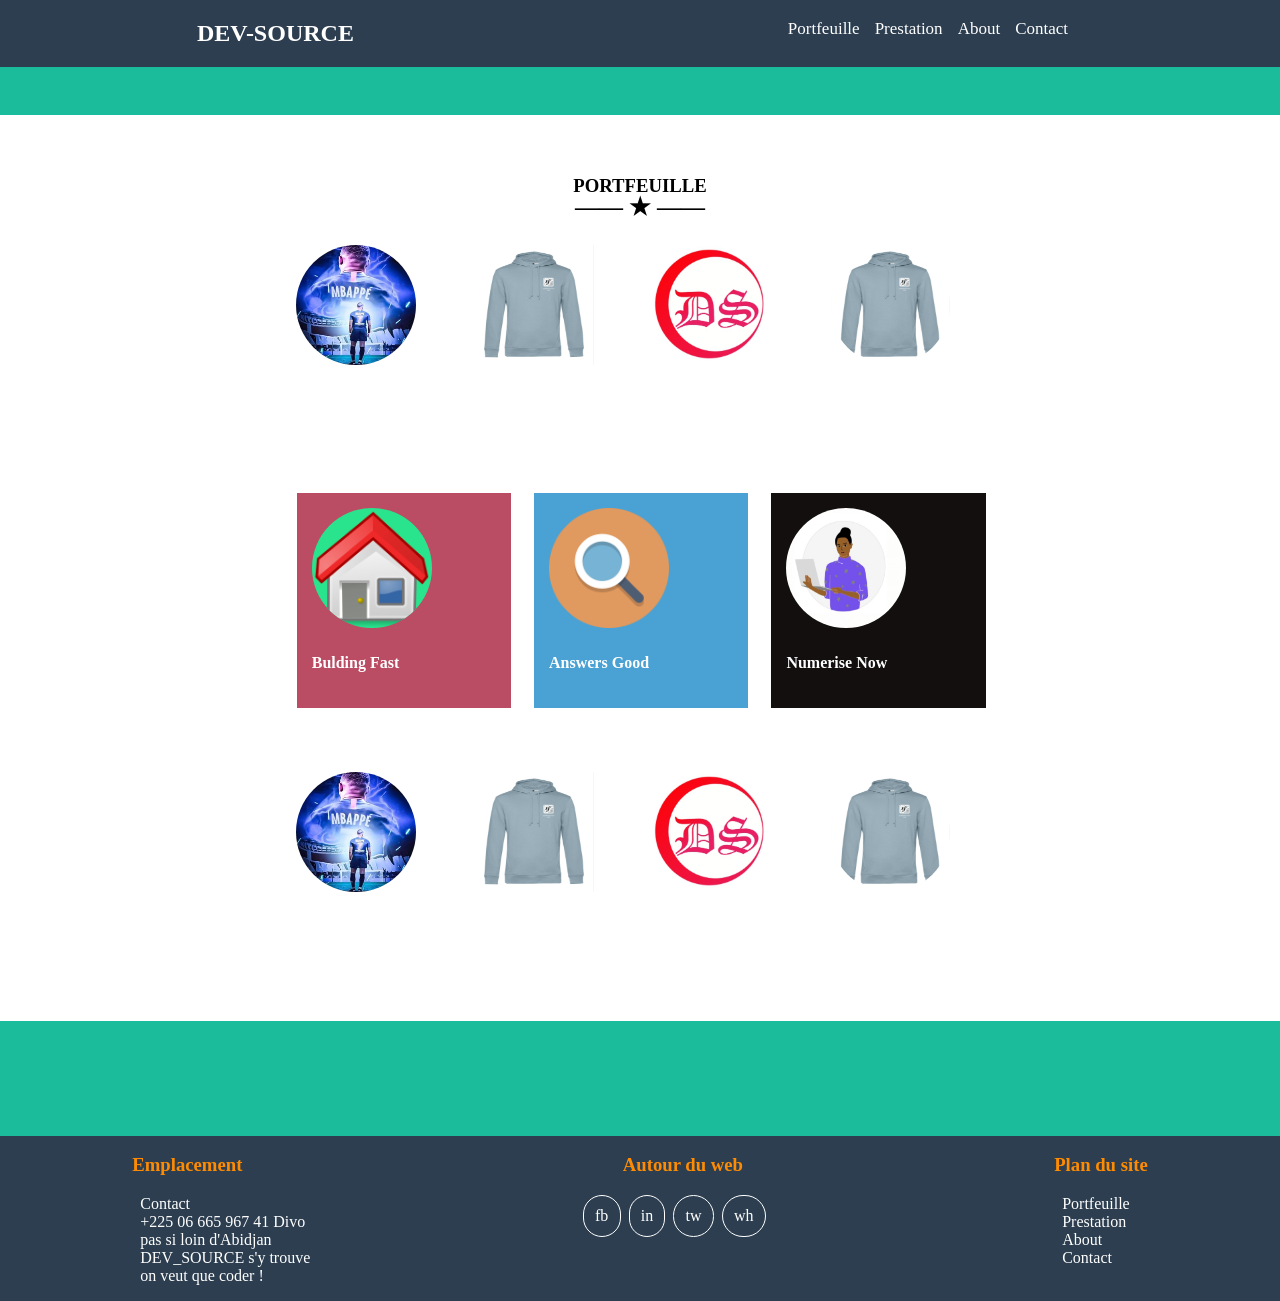
==== portfolio/dev-source/index.html @ d0386dce "add dev-source projet and clock in CIDABALI" ====
<!DOCTYPE html>
<html lang="en">

<head>
    <meta charset="UTF-8">
    <meta http-equiv="X-UA-Compatible" content="IE=edge">
    <meta name="viewport" content="width=device-width, initial-scale=1.0">
    <title>DEV-SOURCE</title>
    <link rel="stylesheet" href="style.css">
</head>

<body>
    <header>
        <h2>DEV-SOURCE</h2>
        <ul>
            <li>Portfeuille</li>
            <li>Prestation</li>
            <li>About</li>
            <li>Contact</li>
        </ul>
    </header>
    <aside class="empty__banner"></aside>
    <div class="section__p">
        <h3>PORTFEUILLE</h3>
        <h3 class="etoile"> —— &#9733; —— </h3>
        <!-- <a href="#autour-du-web">Aller à la section autour du web -->

        </a>
    </div>
    <section class="portfeuille__section same">
        <div class="project__four"><img src="images/mbappe.jpg" alt="" class="rounded-img">
            <h4>Mbappe Fans</h4>
        </div>
        <div class="project__six"><img src="images/Sweat.png" alt="">
            <h4> Best Sweat </h4>
        </div>
        <div class="project__five"><img src="images/ds.png" alt="" class="ds rounded-img">
            <h4>DigitalSouag</h4>
        </div>
        <div class="project__six"><img src="images/Sweat.png" alt="" class="rounded-img">
            <h4> Best Sweat </h4>
        </div>
    </section>
    <section class="portfeuille__section same">
        <div class="project__one"><img src="images/home.png" alt="">
            <h4>Bulding Fast</h4>
        </div>
        <div class="project__two"><img src="images/search.png" alt="">
            <h4>Answers Good</h4>
        </div>
        <div class="project__tree"><img src="images/dev_profil.PNG" alt="">
            <h4>Numerise Now</h4>
        </div>
    </section>
    <section class="portfeuille__section">
        <div class="project__four"><img src="images/mbappe.jpg" alt="" class="rounded-img">
            <h4>Mbappe Fans</h4>
        </div>
        <div class="project__six"><img src="images/Sweat.png" alt="">
            <h4> Best Sweat </h4>
        </div>
        <div class="project__five"><img src="images/ds.png" alt="" class="ds">
            <h4>DigitalSouag</h4>
        </div>
        <div class="project__six"><img src="images/Sweat.png" alt="" class="rounded-img">
            <h4> Best Sweat </h4>
        </div>
    </section>

    <aside class="empty__banner"></aside>
    <footer>
        <div>
            <h3>Emplacement</h3>
            <ul>


                <li>Contact</li>
                <li> +225 06 665 967 41 Divo <br>pas si loin d'Abidjan <br> DEV_SOURCE s'y trouve <br> on veut que coder ! </li>
            </ul>
        </div>
        <div>
            <h3 class="second__title" id="autour-du-web">Autour du web</h3>
            <ul class="second__ul">
                <li class="fb">fb</li>
                <li class="in">in</li>
                <li class="tw">tw</li>
                <li class="wh">wh</li>
            </ul>
        </div>
        <div>
            <h3>Plan du site</h3>
            <ul>

                <li>Portfeuille</li>
                <li>Prestation</li>
                <li>About</li>
                <li>Contact</li>
            </ul>
        </div>

    </footer>

</body>

</html>
---- portfolio/dev-source/style.css ----
:root {
    --body-color: ;
    --header__bg: #2C3E50;
    --header__bottom__bg: #1ABC9C;
    --header: white;
    --section__portfolio: white;
    --portfolio__one: #ba4c63;
    --portfolio__two: #3296cfe1;
    --portfolio__tree: #130f0f;
    --portfolio__tree__img_bd: white;
    --portfolio__one_img_bg: #2ae48d;
    --footer: #fff;
    --footer__bg: #2C3E50;
    --footer__title: darkorange;
}

body {
    margin: 0;
    background: var(--body-color);
}

header {
    background: var(--header__bg);
    display: flex;
    justify-content: space-around;
    width: 100%;
    color: var(--header);
    position: fixed;
    /* box-shadow: 0 0 3px 3px white; */
}

header ul {
    list-style: none;
    /* margin-right: 17%; */
    margin-top: 19px;
    display: flex;
    font-size: 17px;
}

header ul li {
    display: inline-flex;
    justify-content: space;
    margin-right: 15px;
}

.empty__banner {
    background: var(--header__bottom__bg);
    padding: 19px;
    padding-bottom: 6rem;
}


/* FIRST SECTION */

.section__p h3 {
    text-align: center;
    margin-top: 60px;
}

.section__p .etoile {
    margin-top: -23px;
    font-size: x-large;
}

.portfeuille__section {
    /* display: flex; */
    justify-content: center;
    margin-bottom: 5%;
    margin-left: 23%;
    margin-right: 23%;
    color: white;
    display: grid;
    grid-template-columns: repeat(auto-fit, minmax(15ch, 1fr));
    grid-gap: 1.3rem;
}

.portfeuille__section div {
    margin-left: 1%;
}

.portfeuille__section .project__one {
    background: var(--portfolio__one);
    padding: 7%;
}

.portfeuille__section .project__one img {
    background: var(--portfolio__one_img_bg);
    border-radius: 75px;
}

.portfeuille__section .project__two {
    background: var(--portfolio__two);
    padding: 7%;
}

.portfeuille__section .project__tree {
    background: var(--portfolio__tree);
    padding: 7%;
}

.portfeuille__section .project__tree img {
    border-radius: 75px;
}

.portfeuille__section div img {
    height: 120px;
    width: 120px;
}

.rounded-img {
    border-radius: 75px;
}


/* FOOTER */

footer {
    display: flex;
    justify-content: space-around;
    background: var(--footer__bg);
    color: var(--footer);
}

footer ul {
    list-style: none;
    margin-left: -2rem;
}

footer .second__ul {
    display: flex;
    margin-right: 1rem;
}

.second__title {
    margin-left: 3rem;
}

footer .second__title+li {
    list-style: none;
    text-align: center;
}

footer .second__ul li {
    margin-right: .5rem;
    border: 1px solid white;
    border-radius: 75px;
    padding: .7rem;
    cursor: pointer;
}

footer h3 {
    color: var(--footer__title);
}

footer .second__ul li:hover {
    background: var(--footer);
    color: var(--footer__bg);
    transition: .2s;
    transform: scale(1.2);
    font-weight: 600;
}

footer .second__ul .wh:hover {
    background: rgb(49, 241, 49);
    color: var(--footer);
    transition: .2s;
}

footer .second__ul .tw:hover {
    background: rgb(70, 70, 243);
    color: white;
    transition: .2s;
}

footer .second__ul .fb:hover {
    background: rgb(12, 56, 197);
    color: white;
    transition: .2s;
}

@media screen and (max-width:1024px) {
    footer {
        display: flex;
        flex-direction: column;
        text-align: center;
    }
    footer .second__ul {
        justify-content: center;
    }
}

@media screen and (max-width:480px) {
    header ul {
        flex-direction: column;
    }
}
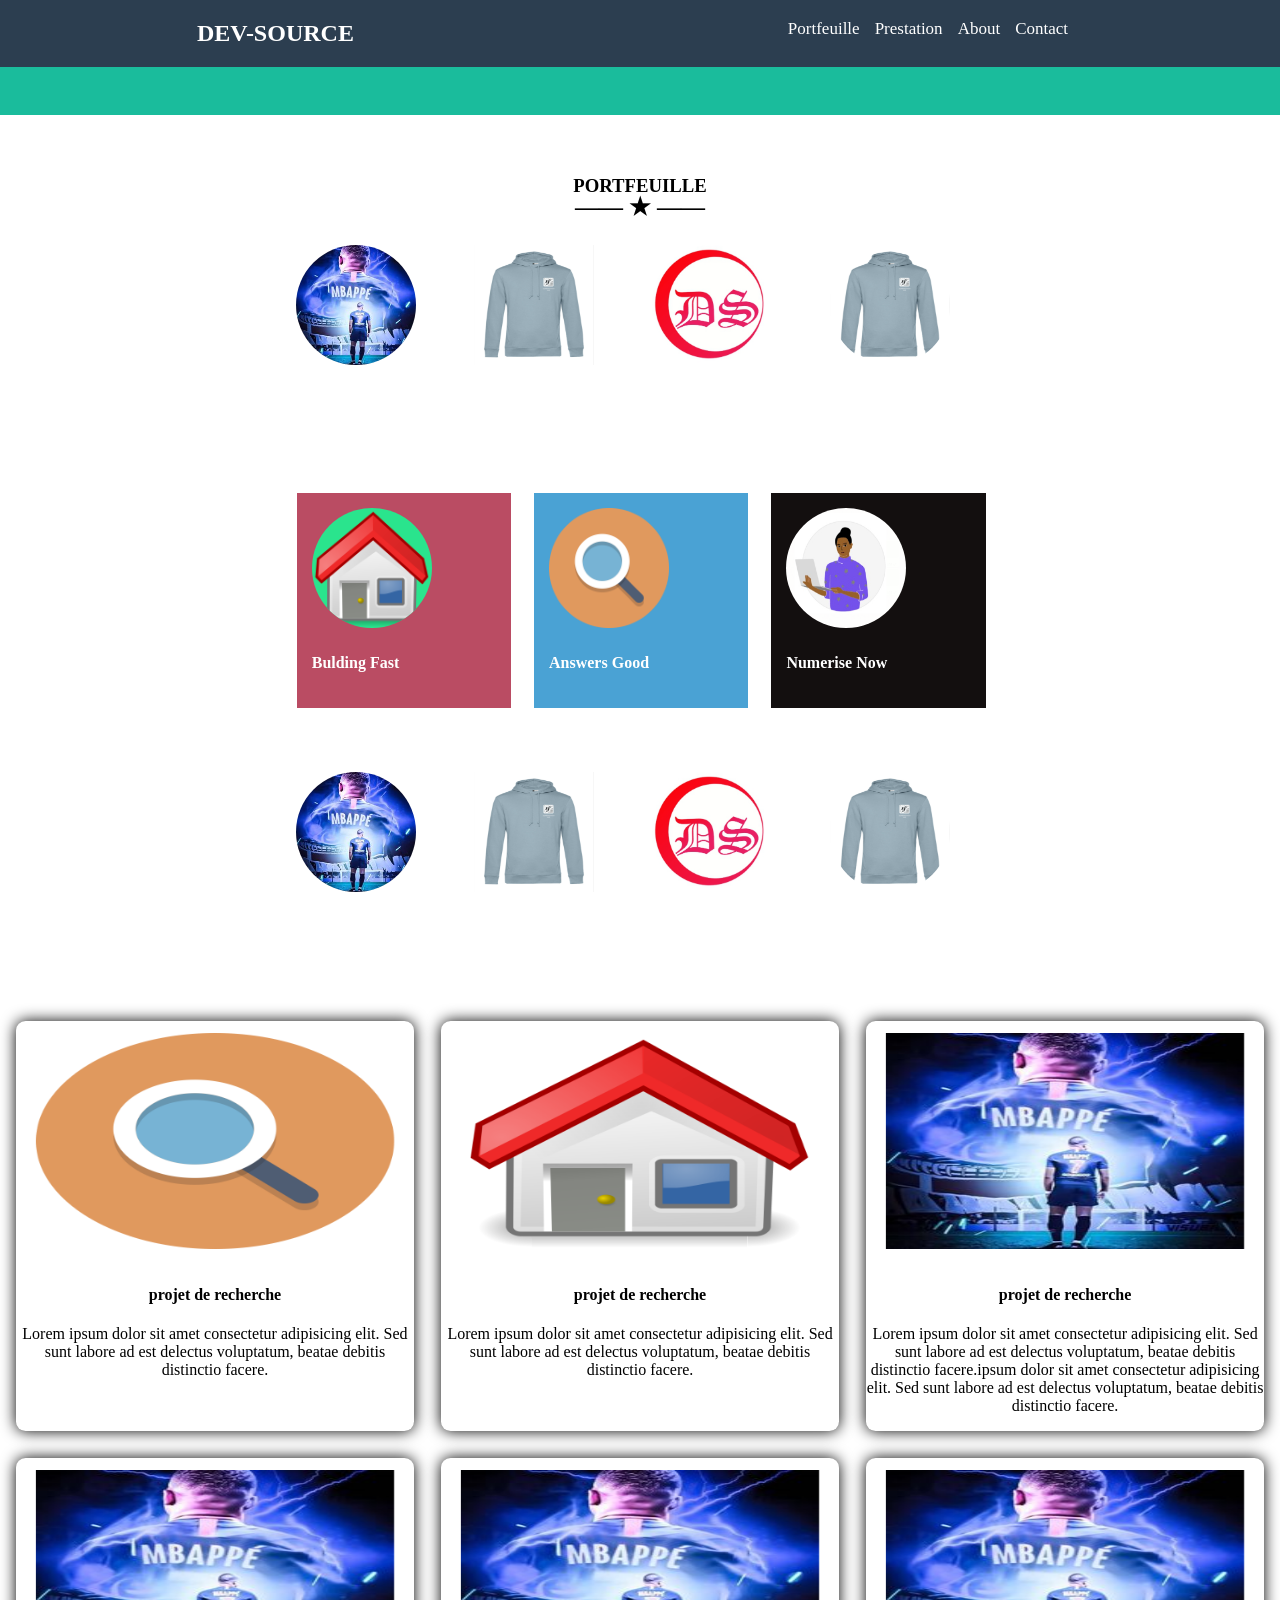
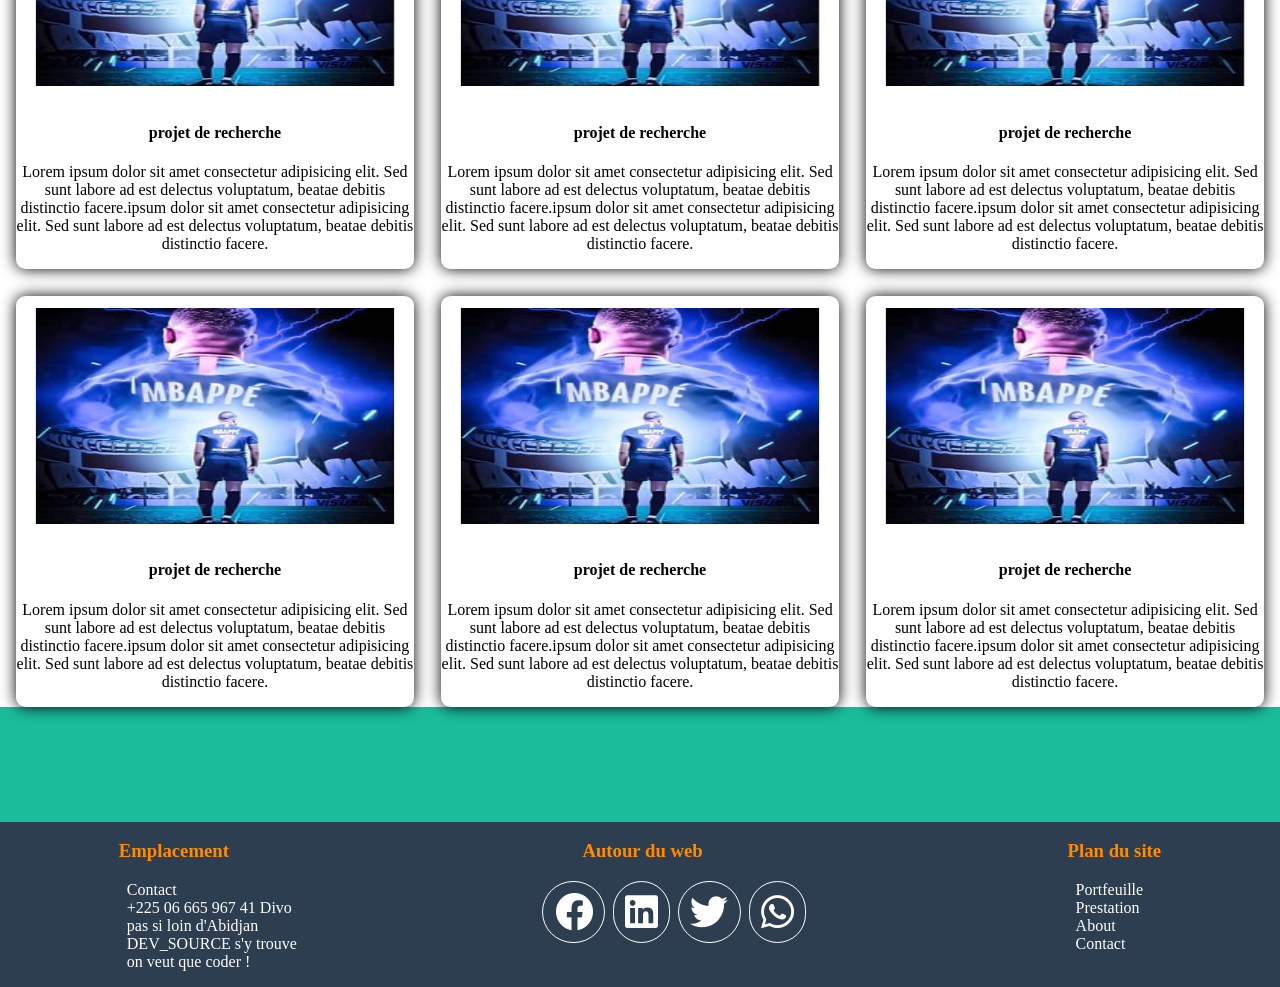
==== commit 663c4168: "add icon/type, social icon and Prestation card" ====
--- a/portfolio/dev-source/index.html
+++ b/portfolio/dev-source/index.html
@@ -7,6 +7,8 @@
     <meta name="viewport" content="width=device-width, initial-scale=1.0">
     <title>DEV-SOURCE</title>
     <link rel="stylesheet" href="style.css">
+    <link rel="icon" href="images/ds.png">
+    <link rel="stylesheet" href="../../assets/css/fontawesome.css">
 </head>
 
 <body>
@@ -67,6 +69,61 @@
         </div>
     </section>
 
+    <ul class="grande-carte">
+        <li class="carte">
+            <img src="images/search.png" alt="">
+            <h4>projet de recherche</h4>
+            <p>Lorem ipsum dolor sit amet consectetur adipisicing elit. Sed sunt labore ad est delectus voluptatum, beatae debitis distinctio facere.</p>
+        </li>
+        <li class="carte">
+            <img src="images/home.png" alt="">
+            <h4>projet de recherche</h4>
+            <p>Lorem ipsum dolor sit amet consectetur adipisicing elit. Sed sunt labore ad est delectus voluptatum, beatae debitis distinctio facere.</p>
+        </li>
+        <li class="carte">
+            <img src="images/mbappe.jpg" alt="">
+            <h4>projet de recherche</h4>
+            <p>Lorem ipsum dolor sit amet consectetur adipisicing elit. Sed sunt labore ad est delectus voluptatum, beatae debitis distinctio facere.ipsum dolor sit amet consectetur adipisicing elit. Sed sunt labore ad est delectus voluptatum, beatae debitis
+                distinctio facere.</p>
+        </li>
+        <li class="carte">
+            <img src="images/mbappe.jpg" alt="">
+            <h4>projet de recherche</h4>
+            <p>Lorem ipsum dolor sit amet consectetur adipisicing elit. Sed sunt labore ad est delectus voluptatum, beatae debitis distinctio facere.ipsum dolor sit amet consectetur adipisicing elit. Sed sunt labore ad est delectus voluptatum, beatae debitis
+                distinctio facere.</p>
+        </li>
+        <li class="carte">
+            <img src="images/mbappe.jpg" alt="">
+            <h4>projet de recherche</h4>
+            <p>Lorem ipsum dolor sit amet consectetur adipisicing elit. Sed sunt labore ad est delectus voluptatum, beatae debitis distinctio facere.ipsum dolor sit amet consectetur adipisicing elit. Sed sunt labore ad est delectus voluptatum, beatae debitis
+                distinctio facere.</p>
+        </li>
+        <li class="carte">
+            <img src="images/mbappe.jpg" alt="">
+            <h4>projet de recherche</h4>
+            <p>Lorem ipsum dolor sit amet consectetur adipisicing elit. Sed sunt labore ad est delectus voluptatum, beatae debitis distinctio facere.ipsum dolor sit amet consectetur adipisicing elit. Sed sunt labore ad est delectus voluptatum, beatae debitis
+                distinctio facere.</p>
+        </li>
+        <li class="carte">
+            <img src="images/mbappe.jpg" alt="">
+            <h4>projet de recherche</h4>
+            <p>Lorem ipsum dolor sit amet consectetur adipisicing elit. Sed sunt labore ad est delectus voluptatum, beatae debitis distinctio facere.ipsum dolor sit amet consectetur adipisicing elit. Sed sunt labore ad est delectus voluptatum, beatae debitis
+                distinctio facere.</p>
+        </li>
+        <li class="carte">
+            <img src="images/mbappe.jpg" alt="">
+            <h4>projet de recherche</h4>
+            <p>Lorem ipsum dolor sit amet consectetur adipisicing elit. Sed sunt labore ad est delectus voluptatum, beatae debitis distinctio facere.ipsum dolor sit amet consectetur adipisicing elit. Sed sunt labore ad est delectus voluptatum, beatae debitis
+                distinctio facere.</p>
+        </li>
+        <li class="carte">
+            <img src="images/mbappe.jpg" alt="">
+            <h4>projet de recherche</h4>
+            <p>Lorem ipsum dolor sit amet consectetur adipisicing elit. Sed sunt labore ad est delectus voluptatum, beatae debitis distinctio facere.ipsum dolor sit amet consectetur adipisicing elit. Sed sunt labore ad est delectus voluptatum, beatae debitis
+                distinctio facere.</p>
+        </li>
+    </ul>
+
     <aside class="empty__banner"></aside>
     <footer>
         <div>
@@ -81,10 +138,10 @@
         <div>
             <h3 class="second__title" id="autour-du-web">Autour du web</h3>
             <ul class="second__ul">
-                <li class="fb">fb</li>
-                <li class="in">in</li>
-                <li class="tw">tw</li>
-                <li class="wh">wh</li>
+                <li class="fb"><span class="fab fa-facebook" style="font-size:38px"></span></li>
+                <li class="in"><span class="fab fa-linkedin" style="font-size:38px"></span></li>
+                <li class="tw"><span class="fab fa-twitter" style="font-size:38px"></span></li>
+                <li class="wh"><span class="fab fa-whatsapp" style="font-size:38px"></span></li>
             </ul>
         </div>
         <div>
--- a/portfolio/dev-source/style.css
+++ b/portfolio/dev-source/style.css
@@ -112,6 +112,43 @@
 }
 
 
+/* section des cartes */
+
+.carte {
+    border: 1px solid solid;
+    border-radius: .6rem;
+    list-style: none;
+    box-shadow: 0 0 0.9rem rgb(0, 0, 0);
+}
+
+.carte img {
+    width: 100%;
+    transform: scale(.9);
+    max-height: 15rem;
+}
+
+.carte img:hover {
+    transform: scale(.8);
+    transition: 300ms ease-out;
+    filter: grayscale(1);
+}
+
+.carte h4,
+p {
+    text-align: center;
+}
+
+.grande-carte {
+    padding: 0;
+    margin: 0;
+    display: grid;
+    grid-template-columns: repeat(auto-fit, minmax(40ch, 1fr));
+    grid-gap: 1.7rem;
+    margin-left: 1rem;
+    margin-right: 1rem;
+}
+
+
 /* FOOTER */
 
 footer {
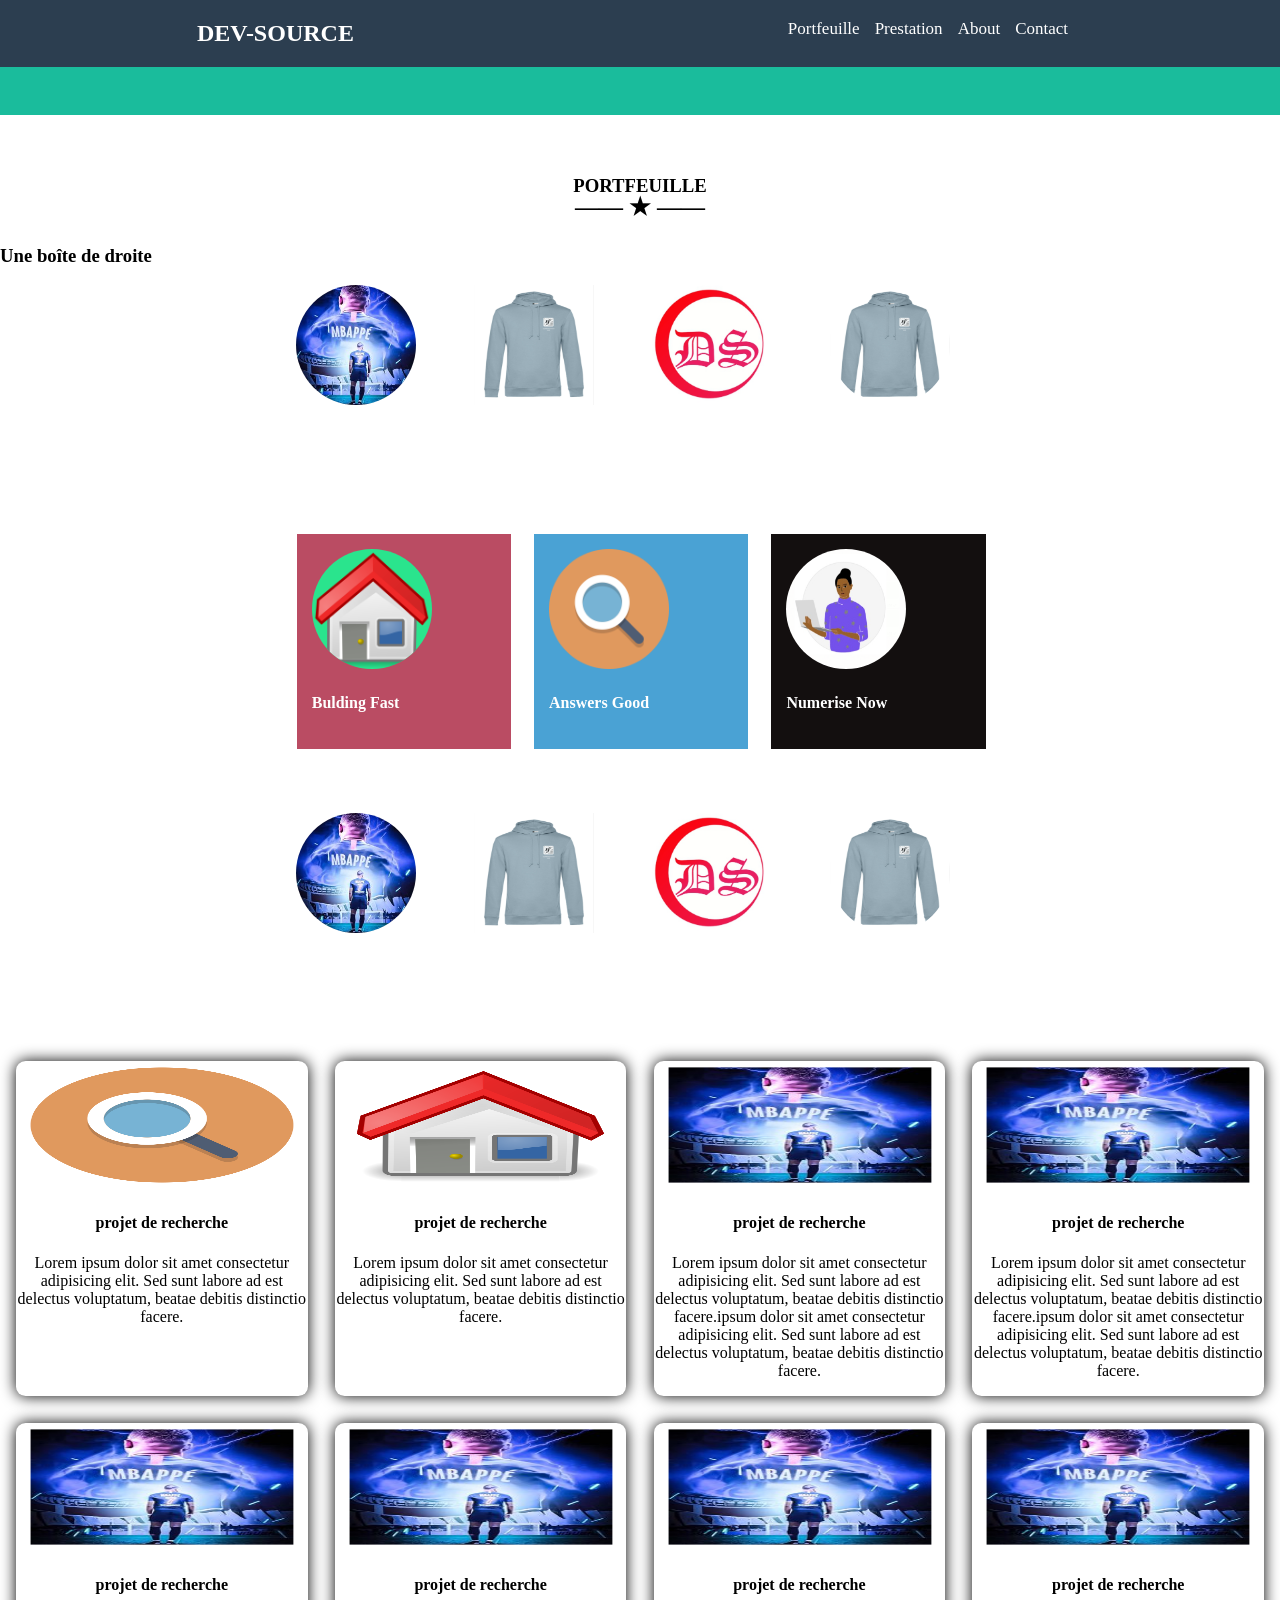
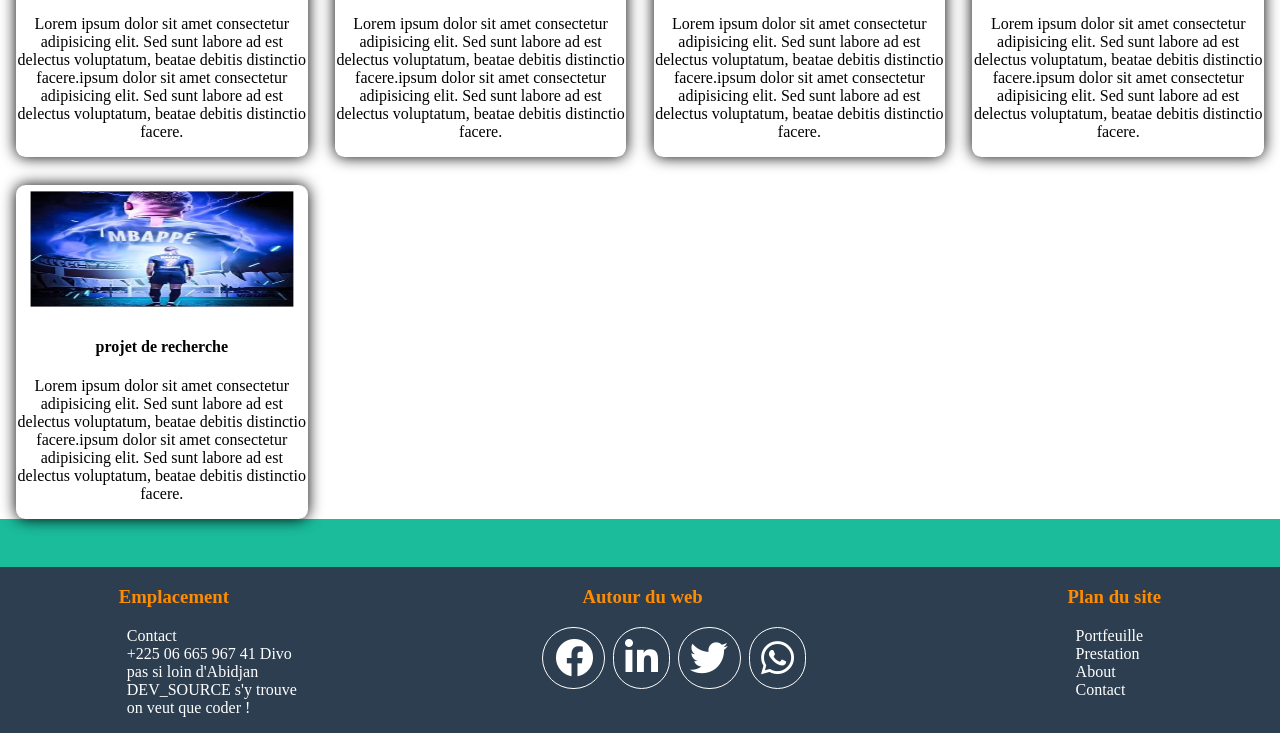
==== commit 879256d9: "add logo" ====
--- a/portfolio/dev-source/index.html
+++ b/portfolio/dev-source/index.html
@@ -29,6 +29,11 @@
 
         </a>
     </div>
+    <section class="right__section">
+        <div>
+            <h3>Une boîte de droite</h3>
+        </div>
+    </section>
     <section class="portfeuille__section same">
         <div class="project__four"><img src="images/mbappe.jpg" alt="" class="rounded-img">
             <h4>Mbappe Fans</h4>
@@ -139,7 +144,7 @@
             <h3 class="second__title" id="autour-du-web">Autour du web</h3>
             <ul class="second__ul">
                 <li class="fb"><span class="fab fa-facebook" style="font-size:38px"></span></li>
-                <li class="in"><span class="fab fa-linkedin" style="font-size:38px"></span></li>
+                <li class="in"><span class="fab fa-linkedin-in" style="font-size:38px"></span></li>
                 <li class="tw"><span class="fab fa-twitter" style="font-size:38px"></span></li>
                 <li class="wh"><span class="fab fa-whatsapp" style="font-size:38px"></span></li>
             </ul>
--- a/portfolio/dev-source/style.css
+++ b/portfolio/dev-source/style.css
@@ -25,13 +25,11 @@
     justify-content: space-around;
     width: 100%;
     color: var(--header);
-    position: fixed;
     /* box-shadow: 0 0 3px 3px white; */
 }
 
 header ul {
     list-style: none;
-    /* margin-right: 17%; */
     margin-top: 19px;
     display: flex;
     font-size: 17px;
@@ -45,8 +43,7 @@
 
 .empty__banner {
     background: var(--header__bottom__bg);
-    padding: 19px;
-    padding-bottom: 6rem;
+    padding-bottom: 3rem;
 }
 
 
@@ -124,7 +121,7 @@
 .carte img {
     width: 100%;
     transform: scale(.9);
-    max-height: 15rem;
+    max-height: 8rem;
 }
 
 .carte img:hover {
@@ -142,7 +139,7 @@
     padding: 0;
     margin: 0;
     display: grid;
-    grid-template-columns: repeat(auto-fit, minmax(40ch, 1fr));
+    grid-template-columns: repeat(auto-fit, minmax(35ch, 1fr));
     grid-gap: 1.7rem;
     margin-left: 1rem;
     margin-right: 1rem;
